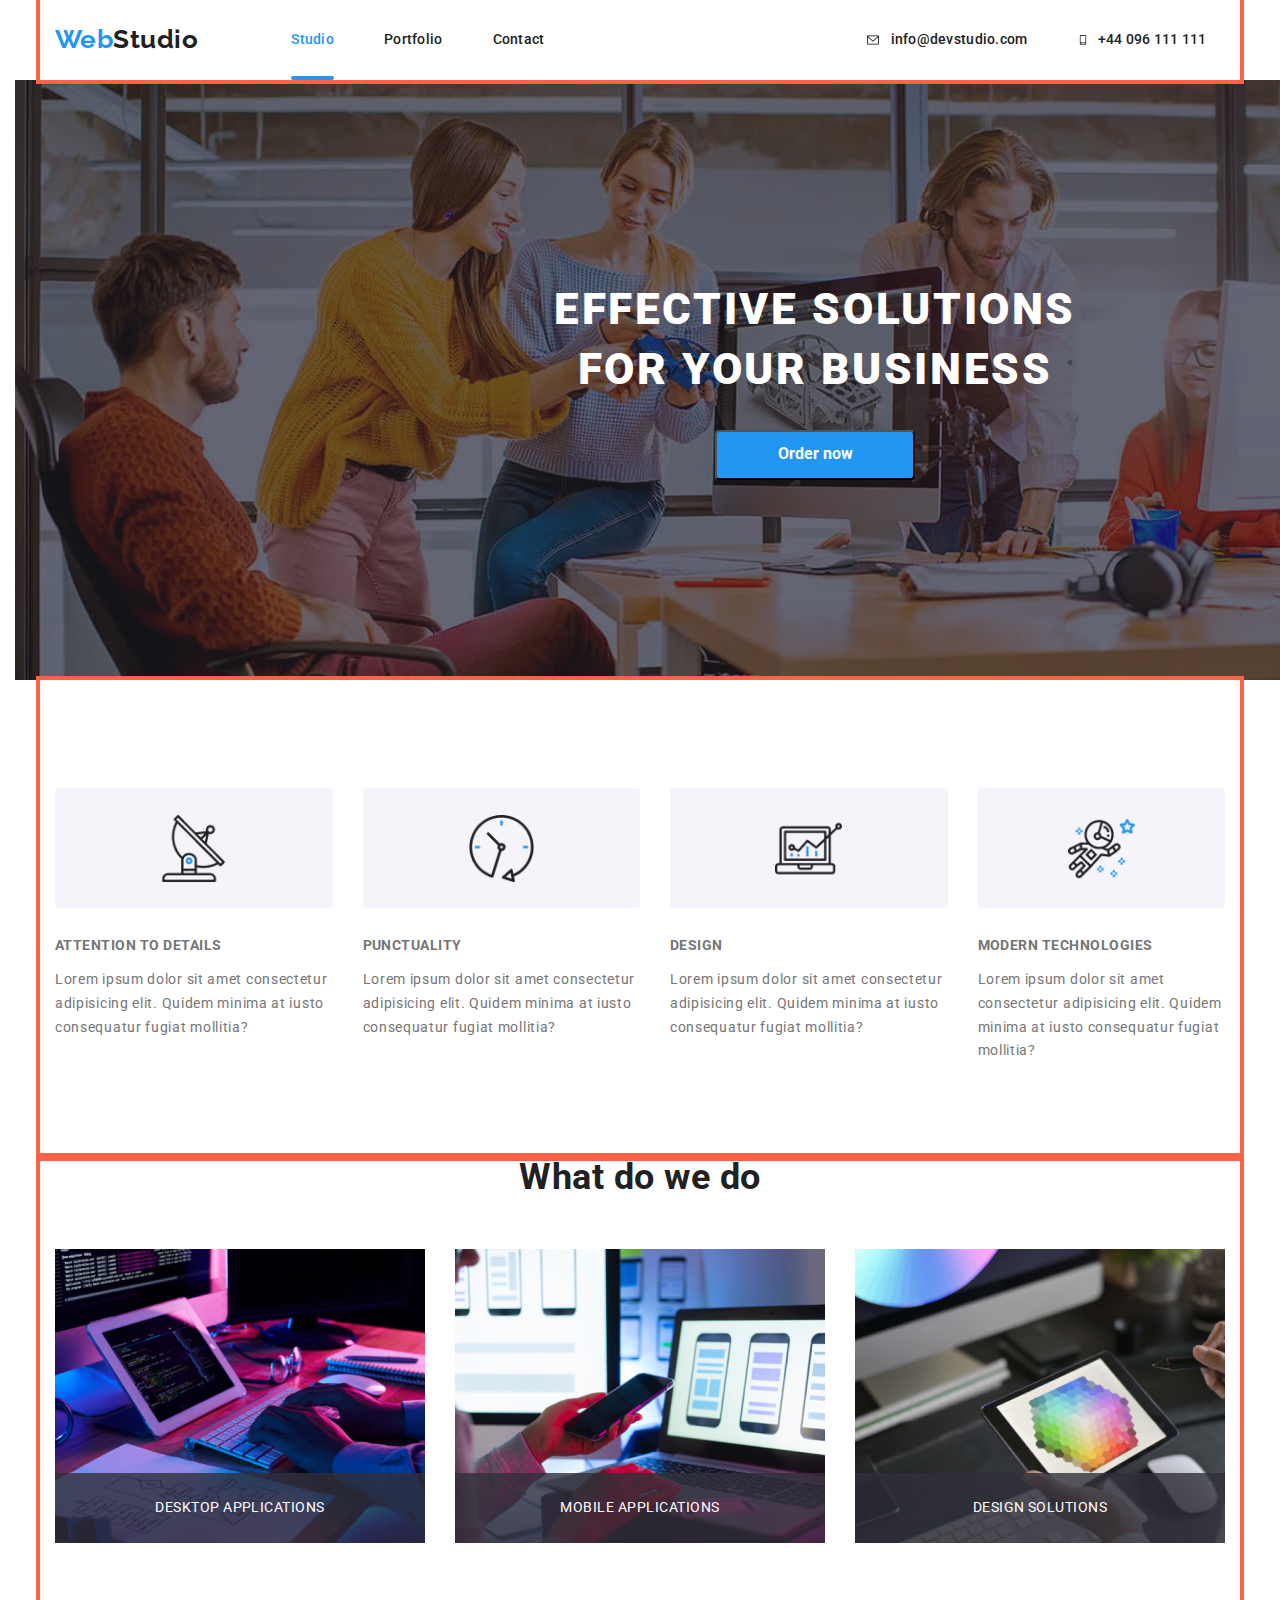
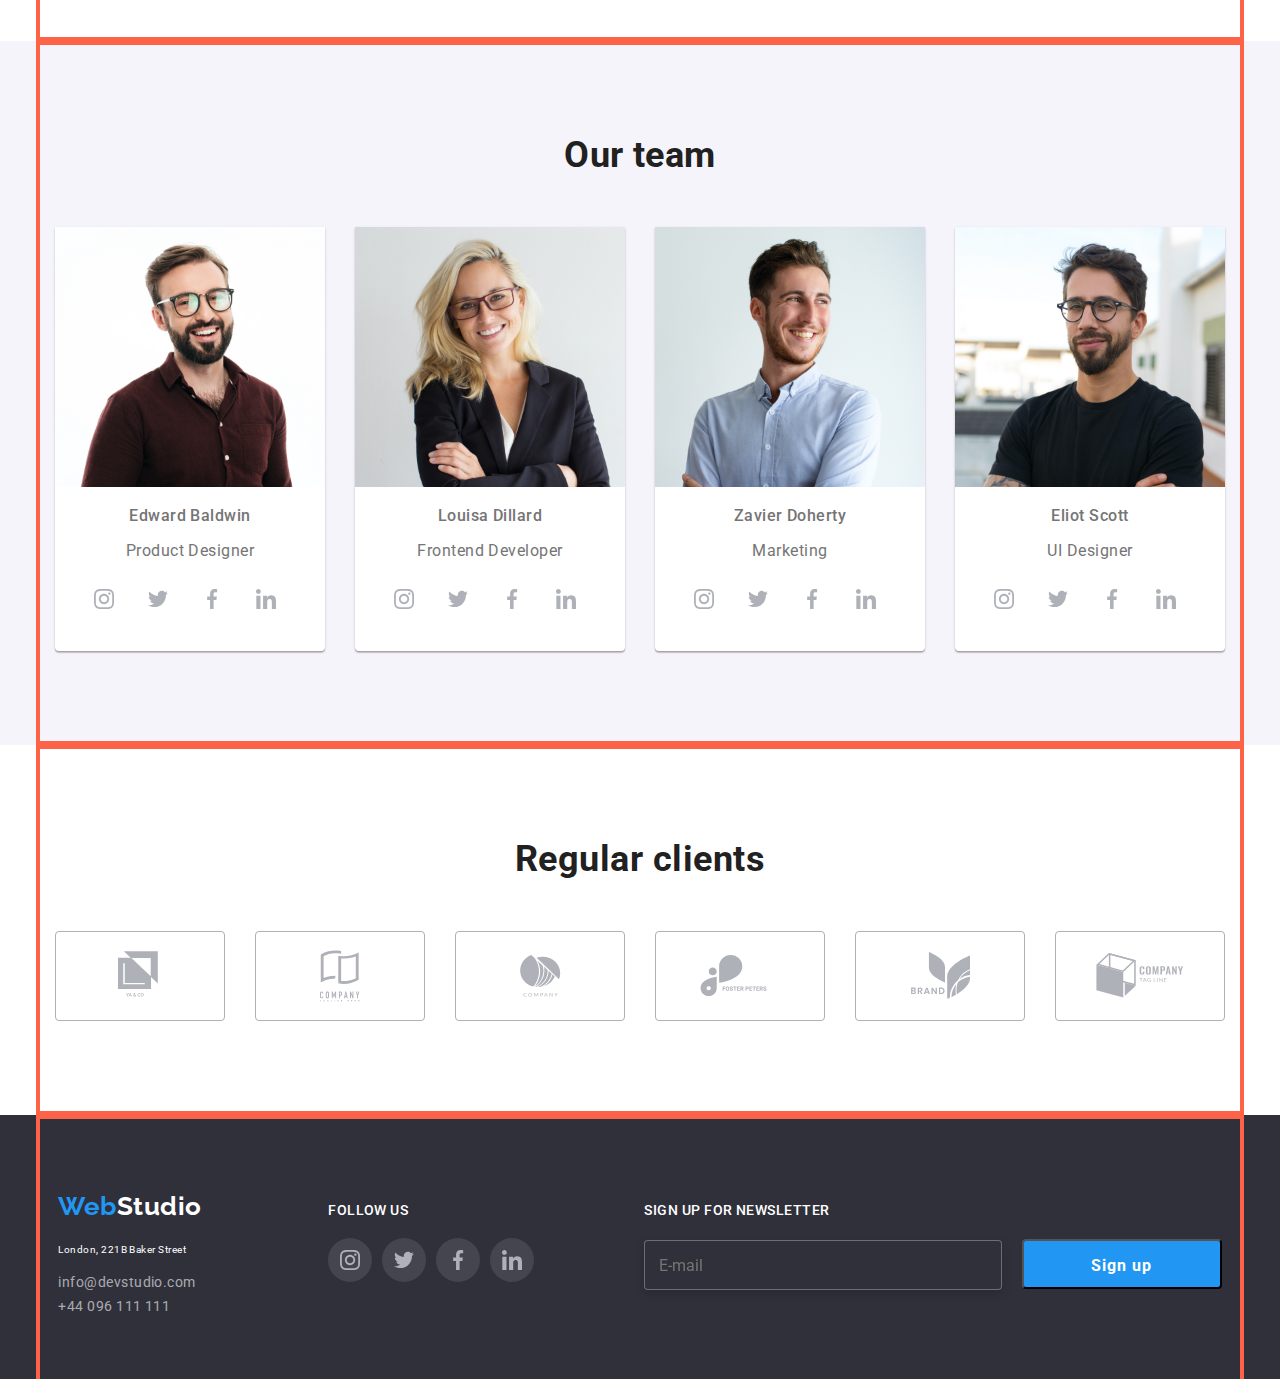
==== index.html @ 2535f189 "New Rep Location" ====
<!DOCTYPE html>
<html lang="en">
  <head>
    <meta charset="UTF-8" />
    <meta name="viewport" content="width=device-width, initial-scale=1.0" />
    <title>Document</title>
    <link
      href="https://fonts.googleapis.com/css2?family=Raleway:wght@700&family=Roboto:wght@400;500;700;900&display=swap"
      rel="stylesheet"
    />
    <link
      rel="stylesheet"
      href="https://cdnjs.cloudflare.com/ajax/libs/modern-normalize/1.0.0/modern-normalize.min.css"
    />
    <link rel="stylesheet" href="./css/main.min.css" />
    <script src="https://ajax.googleapis.com/ajax/libs/jquery/3.5.1/jquery.min.js"></script>
  </head>
  <body>
    <!--header-->
    <div>
      <header class="header container">
        <div class="header__mobile__menu">
          <p>
            <a href="./index.html" class="logo"
              ><span class="logo--blue">Web</span>Studio</a
            >
          </p>
          <button
            class="header__button menu--open"
            type="button"
            data-menu-button
            aria-expanded="false"
          >
            <svg width="19px" height="19px" aria-lable="mobile on-off">
              <use
                class="header__button--cross"
                href="./images/sprite.svg#close"
              ></use>
              <use
                class="header__button--menu"
                href="./images/sprite.svg#icon-envelope"
              ></use>
            </svg>
          </button>
        </div>
        <div class="header__menu" id="menu-container" data-menu>
          <nav class="site-nav">
            <ul class="site-nav__flex list">
              <li class="site-nav__item">
                <a href="./index.html" class="site-nav__link site-nav--current"
                  >Studio</a
                >
              </li>
              <li class="site-nav__item">
                <a href="./portfolio.html" class="site-nav__link">Portfolio</a>
              </li>
              <li class="site-nav__item">
                <a href="" class="site-nav__link">Contact</a>
              </li>
            </ul>
          </nav>
          <ul class="site-auth list">
            <li class="site-auth__item">
              <a href="mailto:info@devstudio.com" class="site-auth__link"
                ><svg class="site-auth__icon" width="16" height="12">
                  <use href="./images/sprite.svg#icon-envelope"></use>
                </svg>
                info@devstudio.com</a
              >
            </li>
            <li class="site-auth__item" ;>
              <a href="tel:insert_phone_number" class="site-auth__link"
                ><svg class="site-auth__icon" width="10" height="16">
                  <use href="./images/sprite.svg#icon-smartphone"></use>
                </svg>
                +44 096 111 111
              </a>
            </li>
          </ul>
        </div>
      </header>
    </div>
    <main>
      <!--hero-->
      <div class="hero">
        <section class="hero__pic section">
          <h1 class="hero__title">
            Effective solutions<br />for your business
          </h1>
          <button class="button__primary" data-modal-open>Order now</button>
        </section>
      </div>
      <!--why-us-->
      <div>
        <section class="strengths section container">
          <h2 class="section__title hide">Our strengths</h2>
          <ul class="strengths__list list">
            <li class="strengths__item">
              <h3 class="strengths__title strengths__antenna1">
                Attention to details
              </h3>
              <p class="strengths__text">
                Lorem ipsum dolor sit amet consectetur adipisicing elit. Quidem
                minima at iusto consequatur fugiat mollitia?
              </p>
            </li>
            <li class="strengths__item">
              <h3 class="strengths__title strengths__clock1">Punctuality</h3>
              <p class="strengths__text">
                Lorem ipsum dolor sit amet consectetur adipisicing elit. Quidem
                minima at iusto consequatur fugiat mollitia?
              </p>
            </li>
            <li class="strengths__item">
              <h3 class="strengths__title strengths__diagram1">Design</h3>
              <p class="strengths__text">
                Lorem ipsum dolor sit amet consectetur adipisicing elit. Quidem
                minima at iusto consequatur fugiat mollitia?
              </p>
            </li>
            <li class="strengths__item">
              <h3 class="strengths__title strengths__astronaut1">
                Modern technologies
              </h3>
              <p class="strengths__text">
                Lorem ipsum dolor sit amet consectetur adipisicing elit. Quidem
                minima at iusto consequatur fugiat mollitia?
              </p>
            </li>
          </ul>
        </section>
      </div>
      <!--What do we do-->
      <div>
        <section class="section container services">
          <h2 class="section__title">What do we do</h2>
          <ul class="list services__list">
            <li class="services__item">
              <div class="services__text--bcg">
                <p class="services__text">Desktop applications</p>
              </div>
              <img src="./images/img.jpg" alt="photo1" width="370" />
            </li>
            <li class="services__item">
              <div class="services__text--bcg">
                <p class="services__text">Mobile applications</p>
              </div>
              <img src="./images/img-2.jpg" alt="photo2" width="370" />
            </li>
            <li class="services__item">
              <div class="services__text--bcg">
                <p class="services__text">Design solutions</p>
              </div>
              <div>
                <img src="./images/img-3.jpg" alt="photo3" width="370" />
              </div>
            </li>
          </ul>
        </section>
      </div>
      <!--Our Team-->
      <div class="section__bgc--grey">
        <section class="section container team">
          <h2 class="section__title about-us__title">Our team</h2>
          <ul class="team__list list">
            <li class="team__item">
              <img
                src="./images/Edward_Baldwin.jpg"
                alt="Edward Baldwin"
                width="270"
                class="team__photo"
              />
              <h3 class="team__name">Edward Baldwin</h3>
              <p class="team__possition">Product Designer</p>
              <ul class="list social">
                <li class="social__item">
                  <a href="" class="social__link"
                    ><svg class="social__icon">
                      <use href="./images/sprite.svg#icon-instagram-2"></use>
                    </svg>
                  </a>
                </li>
                <li class="social__item">
                  <a href="" class="social__link"
                    ><svg class="social__icon">
                      <use href="./images/sprite.svg#icon-twitter-1"></use>
                    </svg>
                  </a>
                </li>
                <li class="social__item">
                  <a href="" class="social__link"
                    ><svg class="social__icon">
                      <use href="./images/sprite.svg#icon-facebook-1"></use>
                    </svg>
                  </a>
                </li>
                <li class="social__item">
                  <a href="" class="social__link"
                    ><svg class="social__icon">
                      <use href="./images/sprite.svg#icon-linkedin-1"></use>
                    </svg>
                  </a>
                </li>
              </ul>
            </li>
            <li class="team__item">
              <img
                src="./images/Louisa_Dillard.jpg"
                alt="Louisa Dillard"
                width="270"
                class="team__photo"
              />
              <h3 class="team__name">Louisa Dillard</h3>
              <p class="team__possition">Frontend Developer</p>
              <ul class="list social">
                <li class="social__item">
                  <a href="" class="social__link"
                    ><svg class="social__icon">
                      <use href="./images/sprite.svg#icon-instagram-2"></use>
                    </svg>
                  </a>
                </li>
                <li class="social__item">
                  <a href="" class="social__link"
                    ><svg class="social__icon">
                      <use href="./images/sprite.svg#icon-twitter-1"></use>
                    </svg>
                  </a>
                </li>
                <li class="social__item">
                  <a href="" class="social__link"
                    ><svg class="social__icon">
                      <use href="./images/sprite.svg#icon-facebook-1"></use>
                    </svg>
                  </a>
                </li>
                <li class="social__item">
                  <a href="" class="social__link"
                    ><svg class="social__icon">
                      <use href="./images/sprite.svg#icon-linkedin-1"></use>
                    </svg>
                  </a>
                </li>
              </ul>
            </li>
            <li class="team__item">
              <img
                src="./images/Zavier_Doherty.jpg"
                alt="Zavier Doherty"
                width="270"
                class="team__photo"
              />
              <h3 class="team__name">Zavier Doherty</h3>
              <p class="team__possition">Marketing</p>
              <ul class="list social">
                <li class="social__item">
                  <a href="" class="social__link"
                    ><svg class="social__icon">
                      <use href="./images/sprite.svg#icon-instagram-2"></use>
                    </svg>
                  </a>
                </li>
                <li class="social__item">
                  <a href="" class="social__link"
                    ><svg class="social__icon">
                      <use href="./images/sprite.svg#icon-twitter-1"></use>
                    </svg>
                  </a>
                </li>
                <li class="social__item">
                  <a href="" class="social__link"
                    ><svg class="social__icon">
                      <use href="./images/sprite.svg#icon-facebook-1"></use>
                    </svg>
                  </a>
                </li>
                <li class="social__item">
                  <a href="" class="social__link"
                    ><svg class="social__icon">
                      <use href="./images/sprite.svg#icon-linkedin-1"></use>
                    </svg>
                  </a>
                </li>
              </ul>
            </li>
            <li class="team__item">
              <img
                src="./images/Eliot_Scott.jpg"
                alt="Eliot Scott"
                width="270"
                class="team__photo"
              />
              <h3 class="team__name">Eliot Scott</h3>
              <p class="team__possition">UI Designer</p>
              <ul class="list social">
                <li class="social__item">
                  <a href="" class="social__link"
                    ><svg class="social__icon">
                      <use href="./images/sprite.svg#icon-instagram-2"></use>
                    </svg>
                  </a>
                </li>
                <li class="social__item">
                  <a href="" class="social__link"
                    ><svg class="social__icon">
                      <use href="./images/sprite.svg#icon-twitter-1"></use>
                    </svg>
                  </a>
                </li>
                <li class="social__item">
                  <a href="" class="social__link"
                    ><svg class="social__icon">
                      <use href="./images/sprite.svg#icon-facebook-1"></use>
                    </svg>
                  </a>
                </li>
                <li class="social__item">
                  <a href="" class="social__link"
                    ><svg class="social__icon">
                      <use href="./images/sprite.svg#icon-linkedin-1"></use>
                    </svg>
                  </a>
                </li>
              </ul>
            </li>
          </ul>
        </section>
      </div>
      <!--regular customers-->
      <div>
        <section class="section container clients">
          <h2 class="section__title clients__title">Regular clients</h2>
          <ul class="list clients--grid">
            <li class="company">
              <a href="" class="company__box"
                ><svg class="company__icon" width="44px" height="49px">
                  <use href="./images/sprite.svg#icon-logo-1"></use>
                </svg>
              </a>
            </li>
            <li class="company">
              <a href="" class="company__box"
                ><svg class="company__icon" width="40px" height="52px">
                  <use href="./images/sprite.svg#icon-logo-2"></use>
                </svg>
              </a>
            </li>
            <li class="company">
              <a href="" class="company__box"
                ><svg class="company__icon" width="41px" height="42px">
                  <use href="./images/sprite.svg#icon-logo-3"></use>
                </svg>
              </a>
            </li>
            <li class="company">
              <a href="" class="company__box"
                ><svg class="company__icon" width="80px" height="42px">
                  <use href="./images/sprite.svg#icon-logo-4"></use>
                </svg>
              </a>
            </li>
            <li class="company">
              <a href="" class="company__box"
                ><svg class="company__icon" width="59px" height="47px">
                  <use href="./images/sprite.svg#icon-logo-5"></use>
                </svg>
              </a>
            </li>
            <li class="company">
              <a href="" class="company__box"
                ><svg class="company__icon" width="88px" height="45px">
                  <use href="./images/sprite.svg#icon-logo-6"></use>
                </svg>
              </a>
            </li>
          </ul>
        </section>
      </div>
    </main>
    <!--footer-->
    <div class="section__bgc--footer">
      <footer class="container footer">
        <div class="footer--flex">
          <div class="footer__adress--placeholder">
            <p>
              <a href="./index.html" class="logo logo--white"
                ><span class="logo--blue">Web</span>Studio</a
              >
            </p>
            <p class="footer__adress">London, 221B Baker Street</p>
            <ul class="list">
              <li>
                <a
                  href="mailto:info@devstudio.com"
                  class="footer__adress__contacts"
                  >info@devstudio.com</a
                >
              </li>
              <li>
                <a href="tel:+380961111111" class="footer__adress__contacts"
                  >+44 096 111 111</a
                >
              </li>
            </ul>
          </div>
          <div>
            <p class="footer__social--text">Follow us</p>
            <ul class="list social footer__social">
              <li class="social__item">
                <a href="" class="social__link footer__social--bgc"
                  ><svg class="social__icon">
                    <use href="./images/sprite.svg#icon-instagram-2"></use>
                  </svg>
                </a>
              </li>
              <li class="social__item">
                <a href="" class="social__link footer__social--bgc"
                  ><svg class="social__icon">
                    <use href="./images/sprite.svg#icon-twitter-1"></use>
                  </svg>
                </a>
              </li>
              <li class="social__item">
                <a href="" class="social__link footer__social--bgc"
                  ><svg class="social__icon">
                    <use href="./images/sprite.svg#icon-facebook-1"></use>
                  </svg>
                </a>
              </li>
              <li class="social__item">
                <a href="" class="social__link footer__social--bgc"
                  ><svg class="social__icon">
                    <use href="./images/sprite.svg#icon-linkedin-1"></use>
                  </svg>
                </a>
              </li>
            </ul>
          </div>
          <div class="footer__form">
            <form action="" method="POST">
              <label class="footer__form__title">sign up for newsletter</label>
              <br />
              <input
                class="footer__form__email"
                type="emmail"
                placeholder="E-mail"
                autocomplete="email"
              />
              <button type="submit" class="footer__form__button">
                Sign up
              </button>
            </form>
          </div>
        </div>
      </footer>
    </div>

    <!--backdrop-->
    <div class="backdrop is-hidden" data-modal>
      <div class="modal">
        <button class="modal__button" data-modal-close>
          <svg width="11px" height="11px">
            <use href="./images/sprite.svg#close"></use>
          </svg>
        </button>
        <h2 class="modal__header">We will call you back!</h2>
        <div class="modal__form">
          <form action="" method="POST">
            <ul class="list form__list">
              <li class="form__item">
                <label class="form__label" for="name">Name</label>
                <span>
                  <svg class="form__icon">
                    <use href="./images/sprite.svg#icon-astronaut-1"></use>
                  </svg>
                </span>
                <input
                  class="form__input"
                  type="text"
                  id="name"
                  autofocus
                  autocomplete="name"
                />
              </li>
              <li class="form__item">
                <label class="form__label" for="phone">Phone</label>
                <span>
                  <svg class="form__icon">
                    <use href="./images/sprite.svg#icon-astronaut-1"></use>
                  </svg>
                </span>
                <input
                  class="form__input"
                  type="tel"
                  id="phone"
                  autocomplete="tel"
                />
              </li>
              <li class="form__item">
                <label class="form__label" for="email">Email</label>
                <span>
                  <svg class="form__icon">
                    <use href="./images/sprite.svg#icon-astronaut-1"></use>
                  </svg>
                </span>
                <input
                  class="form__input"
                  type="email"
                  id="email"
                  autocomplete="email"
                />
              </li>
              <li class="form__item">
                <label class="form__label" for="comment">Comment</label>
                <textarea
                  class="form__comment--placeholder"
                  name="comment"
                  id="comment"
                  rows="10"
                  placeholder="Leave a message"
                >
                </textarea>
              </li>
            </ul>
            <p>
              <input
                class="form__checkbox"
                id="acceptance"
                name="terms"
                type="checkbox"
              />
              <label for="acceptance">
                I accept the
                <a class="form__terms" href="">Terms of Service</a>
              </label>
            </p>
            <div class="modal__form__button">
              <button type="submit" class="button__primary">Submit</button>
            </div>
          </form>
        </div>
      </div>
    </div>
    <script src="./js/modal.js"></script>
    <script src="./js/menu.js"></script>
  </body>
</html>
---- css/main.min.css ----
body{background-color:#fff;color:#757575;font-family:Roboto, sans-serif;letter-spacing:0.03em}.list{list-style:none;padding:0px;margin:0px}.container{padding-left:15px;padding-right:15px;margin-left:auto;margin-right:auto}@media screen and (min-width: 480px){.container{width:480px;outline:olive solid 4px}}@media screen and (min-width: 768px){.container{width:768px;outline:gold solid 4px}}@media screen and (min-width: 1200px){.container{width:1200px;outline:tomato solid 4px}}.hide{display:none}textarea{resize:none}.logo{font-family:Raleway, sans-serif;font-weight:700;font-size:26px;line-height:1.2;color:#212121;text-decoration:none}.logo--blue{color:#2196f3}.logo--white{margin-top:0px;margin-bottom:20px;color:#fff}.section{padding-top:0px;padding-bottom:94px}.section__title{color:#212121;font-weight:700;font-size:36px;line-height:1.16;text-align:center;margin-top:0px;margin-bottom:50px}.section__bgc--grey{background-color:#f5f4fa}.section__bgc--footer{background-color:#2f303a}.button,.button__primary,.footer__form__button,.button__filter{color:#212121;background-color:#f5f4fa;text-decoration:none;border-radius:4px;padding:6px 22px;min-width:73px;text-align:center}.button__primary,.footer__form__button{font-weight:700;padding:10px 32px;width:200px;height:50px;color:#fff;background-color:#2196f3}.button__filter{-webkit-transition-property:color, background-color;transition-property:color, background-color;-webkit-transition-duration:250ms;transition-duration:250ms;-webkit-transition-timing-function:cubic-bezier(0.4, 0, 0.2, 1);transition-timing-function:cubic-bezier(0.4, 0, 0.2, 1)}.button__filter:hover,.button__filter:focus{color:#fff;background-color:#2196f3}.footer__form__button{margin-left:15px;font-style:normal;font-weight:700;font-size:16px;line-height:1.87;-webkit-box-align:center;-ms-flex-align:center;align-items:center;text-align:center;letter-spacing:0.06em}@media screen and (max-width: 768px){.footer__form__button{margin-top:20px}}.modal__form__button{display:-webkit-box;display:-ms-flexbox;display:flex;-webkit-box-pack:center;-ms-flex-pack:center;justify-content:center}header{position:relative}@media screen and (min-width: 480px){.header{width:480px;position:relative}}@media screen and (min-width: 768px){.header{width:768px;-webkit-box-align:center;-ms-flex-align:center;align-items:center;display:-webkit-box;display:-ms-flexbox;display:flex}}@media screen and (min-width: 1200px){.header{width:1200px}}.header__mobile__menu{display:-webkit-box;display:-ms-flexbox;display:flex;-webkit-box-pack:justify;-ms-flex-pack:justify;justify-content:space-between;-webkit-box-align:baseline;-ms-flex-align:baseline;align-items:baseline}.header__button{display:-webkit-inline-box;display:-ms-inline-flexbox;display:inline-flex;border:none;background-color:transparent}.header__button--menu{display:none}.header__button--cross{display:block}@media screen and (min-width: 768px){.header__button{display:none}}.menu--open .header__button--menu{display:block}.menu--open .header__button--cross{display:none}.header__menu{background-color:#fff}.header__menu.menu--open{display:block}@media screen and (max-width: 767px){.header__menu{position:absolute;display:none;top:100%;left:0;width:100%}}@media screen and (min-width: 768px){.header__menu{display:-webkit-box;display:-ms-flexbox;display:flex}}@media screen and (min-width: 768px){.site-nav{margin-left:88px}}@media screen and (min-width: 1200px){.site-nav{margin-left:93px}}@media screen and (min-width: 768px){.site-nav__flex{display:-webkit-box;display:-ms-flexbox;display:flex}}.site-nav__item{position:relative;text-align:center}@media screen and (min-width: 768px){.site-nav__item{margin-right:50px}.site-nav__item:last-child{margin-right:0px}}.site-nav__link{color:#212121;font-weight:500;font-size:14px;line-height:1.14;letter-spacing:0.02em;text-decoration:none;-webkit-transition-property:color;transition-property:color;-webkit-transition-duration:250ms;transition-duration:250ms;-webkit-transition-timing-function:cubic-bezier(0.4, 0, 0.2, 1);transition-timing-function:cubic-bezier(0.4, 0, 0.2, 1)}@media screen and (min-width: 480px){.site-nav__link{display:inline-block;padding-bottom:8px;padding-top:40px}}@media screen and (min-width: 768px){.site-nav__link{display:block;padding-top:32px;padding-bottom:32px}}.site-nav__link:hover,.site-nav__link:focus{color:#2196f3}.site-nav--current{color:#2196f3;position:relative}.site-nav--current::after{content:"";position:absolute;width:100%;height:4px;border-radius:2px;background-color:#2196f3;bottom:0%;right:0%}@media screen and (max-width: 767px){.site-auth{margin-top:60px}}@media screen and (min-width: 768px){.site-auth{display:-webkit-box;display:-ms-flexbox;display:flex;-ms-flex-wrap:wrap;flex-wrap:wrap;margin-top:21px;margin-left:84px;-webkit-box-pack:end;-ms-flex-pack:end;justify-content:flex-end}}@media screen and (min-width: 1200px){.site-auth{margin-left:320px;margin-top:0px}}.site-auth__item{text-align:center}@media screen and (min-width: 1200px){.site-auth__item{margin-right:50px}}.site-auth__item:last-child{margin-right:0px}@media screen and (min-width: 480px){.site-auth__item:last-child{padding-top:16px;padding-bottom:60px}}@media screen and (min-width: 768px){.site-auth__item:last-child{padding-top:0px;padding-right:30px;padding-bottom:0px}}@media screen and (min-width: 1200px){.site-auth__item:last-child{padding-top:0px;padding-right:0px}}.site-auth__link{display:-webkit-inline-box;display:-ms-inline-flexbox;display:inline-flex;-webkit-box-align:center;-ms-flex-align:center;align-items:center;color:#212121;font-weight:500;font-size:14px;line-height:1.14;letter-spacing:0.02em;text-decoration:none;-webkit-transition-property:color;transition-property:color;-webkit-transition-duration:250ms;transition-duration:250ms;-webkit-transition-timing-function:cubic-bezier(0.4, 0, 0.2, 1);transition-timing-function:cubic-bezier(0.4, 0, 0.2, 1)}@media screen and (min-width: 1200px){.site-auth__link{padding-top:32px;padding-bottom:32px}}.site-auth__link:hover,.site-auth__link:focus{color:#2196f3}.site-auth__icon{margin-right:10px;-webkit-transition-property:fill;transition-property:fill;-webkit-transition-duration:250ms;transition-duration:250ms;-webkit-transition-timing-function:cubic-bezier(0.4, 0, 0.2, 1);transition-timing-function:cubic-bezier(0.4, 0, 0.2, 1)}.site-auth__link:hover .site-auth__icon{fill:#2196f3}.footer{padding-top:60px;padding-bottom:60px}@media screen and (min-width: 480px){.footer{width:480px}}@media screen and (min-width: 768px){.footer{width:768px}}@media screen and (min-width: 1200px){.footer{width:1200px}}@media screen and (min-width: 480px){.footer--flex{-webkit-box-pack:center;-ms-flex-pack:center;justify-content:center}}@media screen and (min-width: 768px){.footer--flex{display:-webkit-box;display:-ms-flexbox;display:flex;-ms-flex-wrap:wrap;flex-wrap:wrap}}@media screen and (min-width: 1200px){.footer--flex{display:-webkit-box;display:-ms-flexbox;display:flex;-webkit-box-align:baseline;-ms-flex-align:baseline;align-items:baseline}}.footer__adress{color:#fff;font-weight:normal;font-style:normal;font-size:10px;line-height:24px;margin-top:0px;margin-bottom:9px}.footer__adress--placeholder{min-width:270px}@media screen and (max-width: 768px){.footer__adress--placeholder{text-align:center}}.footer__adress__contacts{color:rgba(255,255,255,0.6);text-decoration:none;font-weight:400;font-size:14px;line-height:1.71;margin-top:0px;margin-bottom:9px}.footer__social{display:-webkit-box;display:-ms-flexbox;display:flex;margin:0px !important;padding:0px}.footer__social--bgc{background-color:rgba(255,255,255,0.1)}.footer__social--text{margin-left:0px;margin-bottom:20px;font-weight:500;font-size:14px;line-height:16px;letter-spacing:0.03em;text-transform:uppercase;color:#fff}@media screen and (max-width: 768px){.footer__social--text{margin-top:60px}}@media screen and (max-width: 1199px){.footer__social--text{text-align:center}}.footer__form{margin-left:100px;display:-webkit-box;display:-ms-flexbox;display:flex}@media screen and (max-width: 768px){.footer__form{margin:60px 0px 0px 0px;justify-items:center}}@media screen and (max-width: 1199px){.footer__form{margin:60px 0px 0px 0px;text-align:center}}.footer__form__title{display:inline-block;margin-bottom:20px;font-style:normal;font-weight:500;font-size:14px;line-height:1.14;text-transform:uppercase;color:#fff}@media screen and (max-width: 1199px){.footer__form__title{text-align:center}}.footer__form__email{width:358px;height:50px;border:1px solid rgba(255,255,255,0.3);-webkit-box-sizing:border-box;box-sizing:border-box;-webkit-filter:drop-shadow(0px 4px 4px rgba(0,0,0,0.15));filter:drop-shadow(0px 4px 4px rgba(0,0,0,0.15));border-radius:4px;background-color:#2f303a;text-indent:12px;color:#fff}.hero{padding-left:15px;padding-right:15px;margin-left:auto;margin-right:auto;width:1630px}.hero__pic{text-align:center;background-image:-webkit-gradient(linear, left top, right top, from(rgba(47,48,58,0.4)), to(rgba(47,48,58,0.4))),url("../images/hero.jpg");background-image:linear-gradient(to right, rgba(47,48,58,0.4), rgba(47,48,58,0.4)),url("../images/hero.jpg");background-color:rgba(47,48,58,0.4);background-size:contain;background-repeat:no-repeat;background-position:center;padding-bottom:0px}@media screen and (max-width: 767px){.hero__pic{display:none}}@media screen and (max-width: 1199px){.hero__pic{max-width:100vw;-webkit-box-pack:center;-ms-flex-pack:center;justify-content:center}}@media screen and (min-width: 1200px){.hero__pic{max-width:1600px;height:600px}}.hero__title{color:#fff;font-weight:900;font-size:44px;line-height:1.36;text-align:center;letter-spacing:0.06em;text-transform:uppercase;margin-top:0px;margin-bottom:30px;padding-top:200px}@media screen and (min-width: 480px){.strengths__list{padding-top:60px}}@media screen and (min-width: 768px){.strengths__list{display:-ms-grid;display:grid;-ms-grid-columns:1fr 1fr;grid-template-columns:1fr 1fr;grid-gap:30px;padding-top:94px}}@media screen and (min-width: 1200px){.strengths__list{width:1200px;display:-ms-grid;display:grid;-ms-grid-columns:(1fr)[4];grid-template-columns:repeat(4, 1fr);grid-gap:30px}.strengths__list .strengths__item:last-child{margin-right:30px}}.strengths__title{font-weight:700;font-size:14px;line-height:1.14;text-transform:uppercase}@media screen and (max-width: 767px){.strengths__title{text-align:center}}.strengths__title::before{display:block;content:"";height:120px;border-radius:4px;margin-bottom:30px;background-color:#f5f4fa;background-position:center;background-repeat:no-repeat}.strengths__text{font-size:14px;line-height:1.7;margin-top:0px;margin-bottom:0px;letter-spacing:0.05em}.strengths__antenna1::before{background-image:url(../../images/antenna1.png);background-size:67px}.strengths__clock1::before{background-image:url(../../images/clock1.png);background-size:67px}.strengths__diagram1::before{background-image:url(../../images/diagram1.png);background-size:67px}.strengths__astronaut1::before{background-image:url(../../images/astronaut1.png);background-size:67px}@media screen and (max-width: 1200px){.services{display:none}}.services__list{display:-webkit-box;display:-ms-flexbox;display:flex}.services__item{margin-right:30px;position:relative}.services__item:last-child{margin-right:0px}.services__text{padding-top:27px;margin:0;color:#fff;font-size:14px;line-height:1.14;text-align:center;text-transform:uppercase}.services__text--bcg{position:absolute;background-color:rgba(47,48,58,0.8);margin:0%;padding:0%;top:224px;width:370px;height:70px}.team{-webkit-box-pack:center;-ms-flex-pack:center;justify-content:center}@media screen and (min-width: 460px){.team .team__list{display:-ms-grid;display:grid;-ms-grid-columns:1fr;grid-template-columns:1fr;grid-gap:30px;justify-items:center}}@media screen and (min-width: 768px){.team .team__list{display:-ms-grid;display:grid;-ms-grid-columns:1fr 1fr;grid-template-columns:1fr 1fr;grid-gap:30px;justify-items:center}}@media screen and (min-width: 1200px){.team .team__list{display:-ms-grid;display:grid;-ms-grid-columns:(1fr)[4];grid-template-columns:repeat(4, 1fr);grid-gap:30px}}.team__list{text-align:center}.about-us__title{padding-top:94px}.team__item{background:#ffffff;-webkit-box-shadow:0px 1px 3px rgba(0,0,0,0.12),0px 1px 1px rgba(0,0,0,0.14),0px 2px 1px rgba(90,43,43,0.2);box-shadow:0px 1px 3px rgba(0,0,0,0.12),0px 1px 1px rgba(0,0,0,0.14),0px 2px 1px rgba(90,43,43,0.2);border-radius:0px 0px 4px 4px}@media screen and (max-width: 767px){.team__item{width:450px}}@media screen and (max-width: 1200px){.team__item{width:354px}}@media screen and (min-width: 1200px){.team__item{width:270px}}.team__name{font-weight:500;font-size:16px;line-height:1.18;text-align:center}.team__possition{font-weight:400;font-size:16px;line-height:1.18;text-align:center;margin-top:0px;margin-bottom:16px}.team__photo{margin-top:0px}.social{display:-webkit-box;display:-ms-flexbox;display:flex;margin:0px;padding:0px;margin-bottom:30px;-webkit-box-pack:center;-ms-flex-pack:center;justify-content:center}.social__item{margin-right:10px}.social__link{display:-webkit-box;display:-ms-flexbox;display:flex;-webkit-box-pack:center;-ms-flex-pack:center;justify-content:center;-webkit-box-align:center;-ms-flex-align:center;align-items:center;width:44px;height:44px;border-radius:50%;-webkit-transition-property:background-color;transition-property:background-color;-webkit-transition-duration:250ms;transition-duration:250ms;-webkit-transition-timing-function:cubic-bezier(0.4, 0, 0.2, 1);transition-timing-function:cubic-bezier(0.4, 0, 0.2, 1)}.social__link:hover{background-color:#2196f3}.social__icon{width:20px;height:20px;fill:#afb1b8;-webkit-transition-property:fill;transition-property:fill;-webkit-transition-duration:250ms;transition-duration:250ms;-webkit-transition-timing-function:cubic-bezier(0.4, 0, 0.2, 1);transition-timing-function:cubic-bezier(0.4, 0, 0.2, 1)}.social__link:hover .social__icon{fill:#fff}@media screen and (min-width: 480px){.clients{width:480px}}@media screen and (min-width: 768px){.clients{width:768px}}@media screen and (min-width: 1200px){.clients{width:1200px}}.clients--grid{display:-ms-grid;display:grid;grid-gap:30px;-webkit-box-pack:center;-ms-flex-pack:center;justify-content:center}@media screen and (min-width: 768px){.clients--grid{-ms-grid-columns:(1fr)[2];grid-template-columns:repeat(2, 1fr)}}@media screen and (min-width: 1200px){.clients--grid{-ms-grid-columns:(1fr)[6];grid-template-columns:repeat(6, 1fr)}}.clients__title{padding-top:94px}.company__box{display:-webkit-box;display:-ms-flexbox;display:flex;-webkit-box-align:center;-ms-flex-align:center;align-items:center;-webkit-box-pack:center;-ms-flex-pack:center;justify-content:center;width:170px;height:90px;border:1px solid #afb1b8;-webkit-box-sizing:border-box;box-sizing:border-box;border-radius:4px;-webkit-transition-property:border;transition-property:border;-webkit-transition-duration:250ms;transition-duration:250ms;-webkit-transition-timing-function:cubic-bezier(0.4, 0, 0.2, 1);transition-timing-function:cubic-bezier(0.4, 0, 0.2, 1)}@media screen and (max-width: 768px){.company__box{width:210px}}@media screen and (max-width: 1200px){.company__box{width:226px}}.company__box:hover{border:1px solid #2196f3}.company__icon{fill:#afb1b8;-webkit-transition-property:fill;transition-property:fill;-webkit-transition-duration:250ms;transition-duration:250ms;-webkit-transition-timing-function:cubic-bezier(0.4, 0, 0.2, 1);transition-timing-function:cubic-bezier(0.4, 0, 0.2, 1)}.company__box:hover .company__icon{fill:#2196f3}.filters{padding-top:94px;padding-bottom:50px}@media screen and (max-width: 767px){.filters{padding-top:60px;padding-bottom:40px}}.filters--flex{display:-webkit-box;display:-ms-flexbox;display:flex;-webkit-box-pack:center;-ms-flex-pack:center;justify-content:center}@media screen and (max-width: 767px){.filters--flex{-ms-flex-wrap:wrap;flex-wrap:wrap;-webkit-box-pack:left;-ms-flex-pack:left;justify-content:left}}.filters__item{margin-right:8px}@media screen and (max-width: 767px){.filters__item{margin-top:21px}}.filters__item:last-child{margin-right:0px}.examples{margin-top:0px;margin-bottom:0px;padding-bottom:94px;text-decoration:none}.examples--flex{display:-webkit-box;display:-ms-flexbox;display:flex;-ms-flex-wrap:wrap;flex-wrap:wrap}.examples__item{margin-bottom:30px;background:#ffffff;border:1px solid #eeeeee;-webkit-box-sizing:border-box;box-sizing:border-box;-webkit-transition-property:-webkit-box-shadow;transition-property:-webkit-box-shadow;transition-property:box-shadow;transition-property:box-shadow, -webkit-box-shadow;-webkit-transition-duration:250ms;transition-duration:250ms;-webkit-transition-timing-function:cubic-bezier(0.4, 0, 0.2, 1);transition-timing-function:cubic-bezier(0.4, 0, 0.2, 1)}@media screen and (min-width: 480px){.examples__item{width:450px}}@media screen and (min-width: 768px) and (max-width: 1199px){.examples__item{width:354px;margin-right:30px}.examples__item:nth-child(2n+2){margin-right:0px}}@media screen and (min-width: 1200px){.examples__item{width:370px;margin-right:30px}.examples__item:nth-child(3n+3){margin-right:0px}.examples__item:nth-last-child(-n+3){margin-bottom:0px}}.examples__item:hover{-webkit-box-shadow:0px 1px 1px rgba(0,0,0,0.12),0px 4px 4px rgba(0,0,0,0.06),1px 4px 6px rgba(0,0,0,0.16);box-shadow:0px 1px 1px rgba(0,0,0,0.12),0px 4px 4px rgba(0,0,0,0.06),1px 4px 6px rgba(0,0,0,0.16)}.examples__link{text-decoration:none}.examples__link--position{position:relative;overflow:hidden}.examples__photo{margin-top:0px}.examples__story{position:absolute;width:100%;height:100%;background-color:rgba(33,150,243,0.9);-webkit-transition-property:-webkit-transform;transition-property:-webkit-transform;transition-property:transform;transition-property:transform, -webkit-transform;-webkit-transition-duration:250ms;transition-duration:250ms;-webkit-transition-timing-function:cubic-bezier(0.4, 0, 0.2, 1);transition-timing-function:cubic-bezier(0.4, 0, 0.2, 1)}.examples__item:hover .examples__story{-webkit-transform:translateY(-100%);transform:translateY(-100%)}.examples__story__text{color:#fff;position:absolute;top:50%;left:50%;-webkit-transform:translate(-50%, -50%);transform:translate(-50%, -50%);width:322px;height:168px;font-weight:500;font-size:18px;line-height:1.56;margin:0;padding:0}.examples__title{color:#212121;font-weight:700;font-size:18px;line-height:2;letter-spacing:0.04em;text-decoration:none;margin-top:20px;margin-bottom:4px;margin-right:24px;margin-left:24px}.examples__type{color:#757575;font-weight:400;font-size:16px;line-height:1.87;margin-top:0px;margin-bottom:20px;margin-right:24px;margin-left:24px}.modal{position:absolute;top:50%;left:50%;-webkit-transform:translate(-50%, -50%);transform:translate(-50%, -50%);background-color:#fff;-webkit-box-shadow:0px 1px 3px rgba(0,0,0,0.12),0px 1px 1px rgba(0,0,0,0.14),0px 2px 1px rgba(0,0,0,0.2);box-shadow:0px 1px 3px rgba(0,0,0,0.12),0px 1px 1px rgba(0,0,0,0.14),0px 2px 1px rgba(0,0,0,0.2);border-radius:4px}@media screen and (max-width: 1199px){.modal{width:450px;height:609px}}@media screen and (min-width: 1200px){.modal{width:528px;height:581px}}.modal__button{position:absolute;content:"";top:0%;right:0%;margin-right:8px;margin-top:8px;width:30px;height:30px;background-color:#fff;border-radius:50%;border:1px solid rgba(0,0,0,0.1);-webkit-box-sizing:border-box;box-sizing:border-box;background-position:center;background-repeat:no-repeat}.modal__button::before{position:relative;content:""}.modal__button:hover{fill:#2196f3}.modal__header{margin-top:40px;text-align:center;color:#212121;font-weight:700;font-size:20px;line-height:1.5}.modal__form{margin-left:40px;margin-right:40px}.form__item{position:relative;content:"";display:-webkit-box;display:-ms-flexbox;display:flex;-webkit-box-orient:vertical;-webkit-box-direction:normal;-ms-flex-direction:column;flex-direction:column;width:100%}.form__label{margin-bottom:4px;padding-top:10px}.form__label:first-child{padding-top:12px}.form__icon{position:absolute;top:65%;left:14px;width:12px;height:12px;background-size:contain}.form__input{height:40px;padding-left:42px;border:1px solid rgba(33,33,33,0.2);-webkit-box-sizing:border-box;box-sizing:border-box;border-radius:4px}.form__input:focus{outline:none;border:1px solid #2196f3}.form__comment--placeholder{padding-left:12px;border:1px solid rgba(33,33,33,0.2);-webkit-box-sizing:border-box;box-sizing:border-box;border-radius:4px}@media screen and (max-width: 1199px){.form__comment--placeholder{width:370px;height:120px}}@media screen and (min-width: 1200px){.form__comment--placeholder{width:448px;height:120px}}.form__comment--placeholder:focus{outline:none;border:1px solid #2196f3}.form__checkbox{border:1px solid rgba(33,33,33,0.2);-webkit-box-sizing:border-box;box-sizing:border-box;border-radius:4px}.form__terms{text-decoration:none;color:#2196f3}.backdrop{position:fixed;width:100%;height:100%;top:0;left:0;background-color:rgba(0,0,0,0.2)}.is-hidden{opacity:0;pointer-events:none}
/*# sourceMappingURL=main.min.css.map */
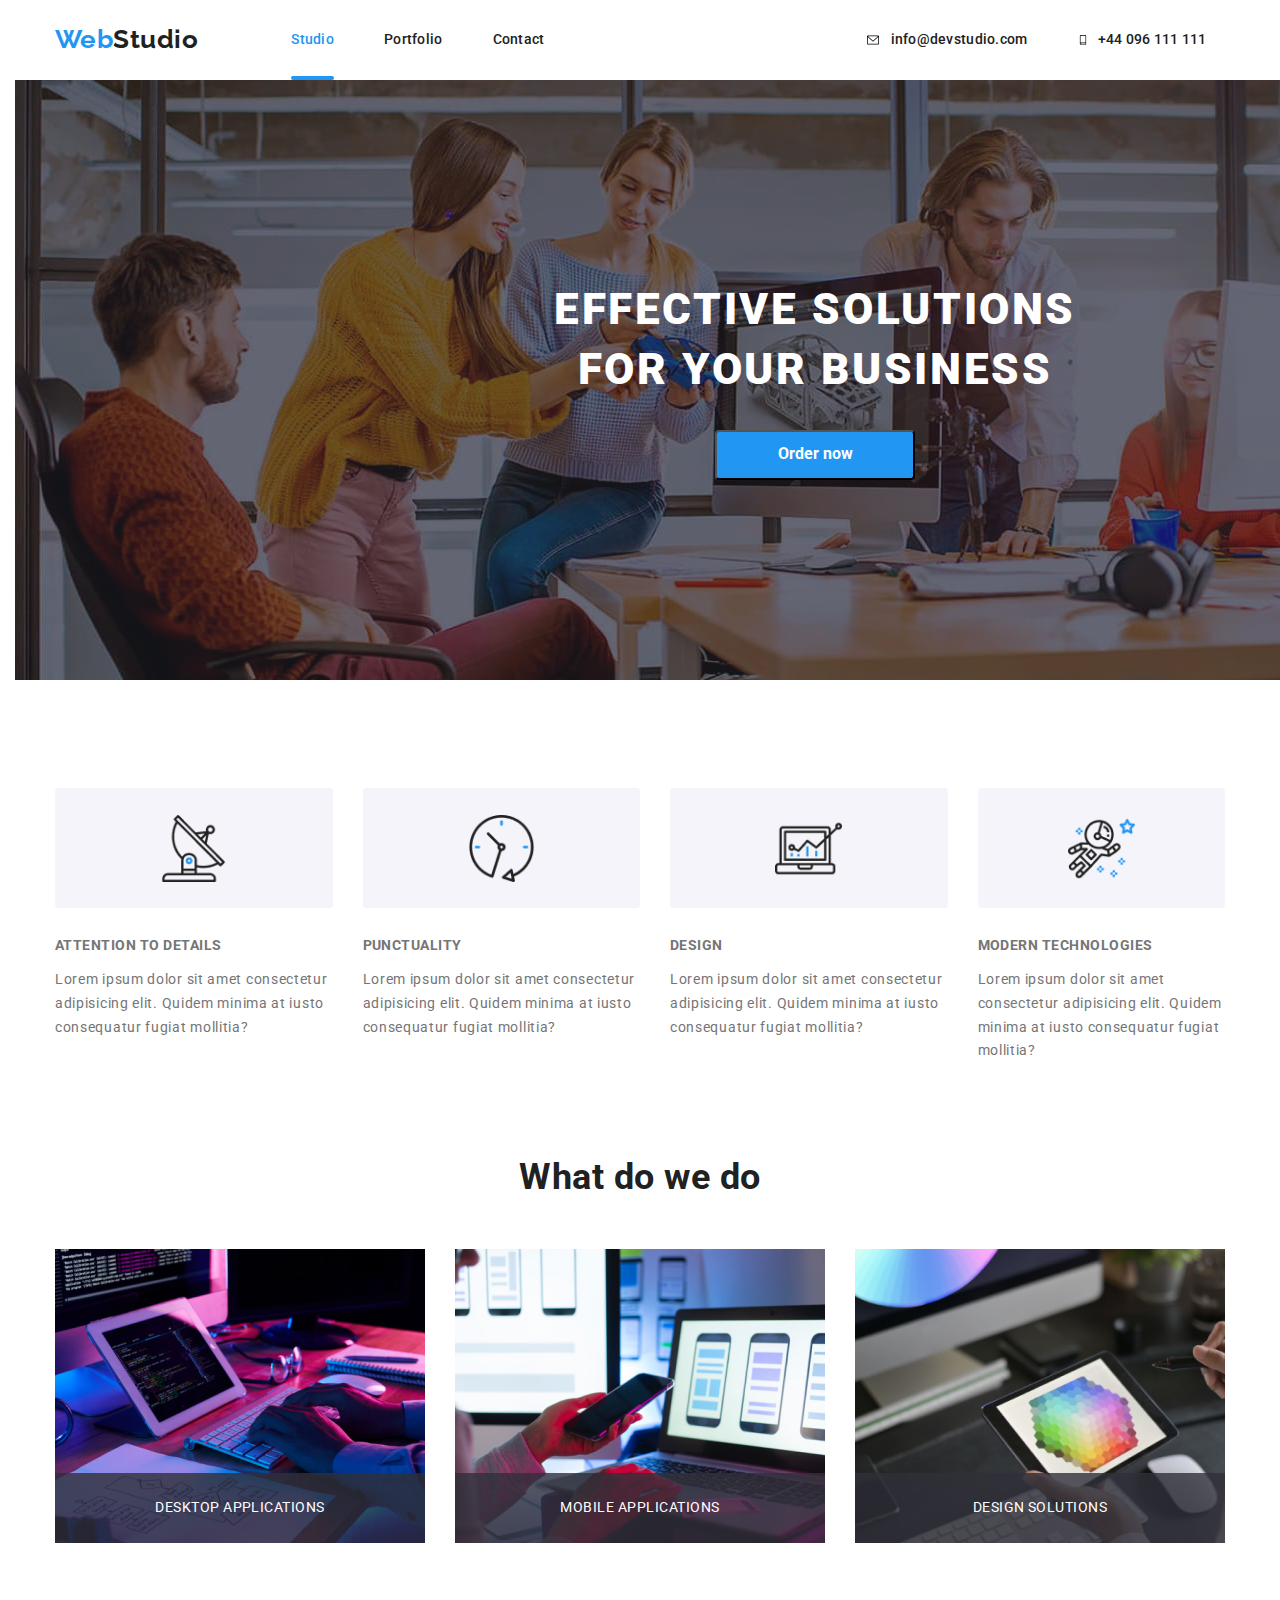
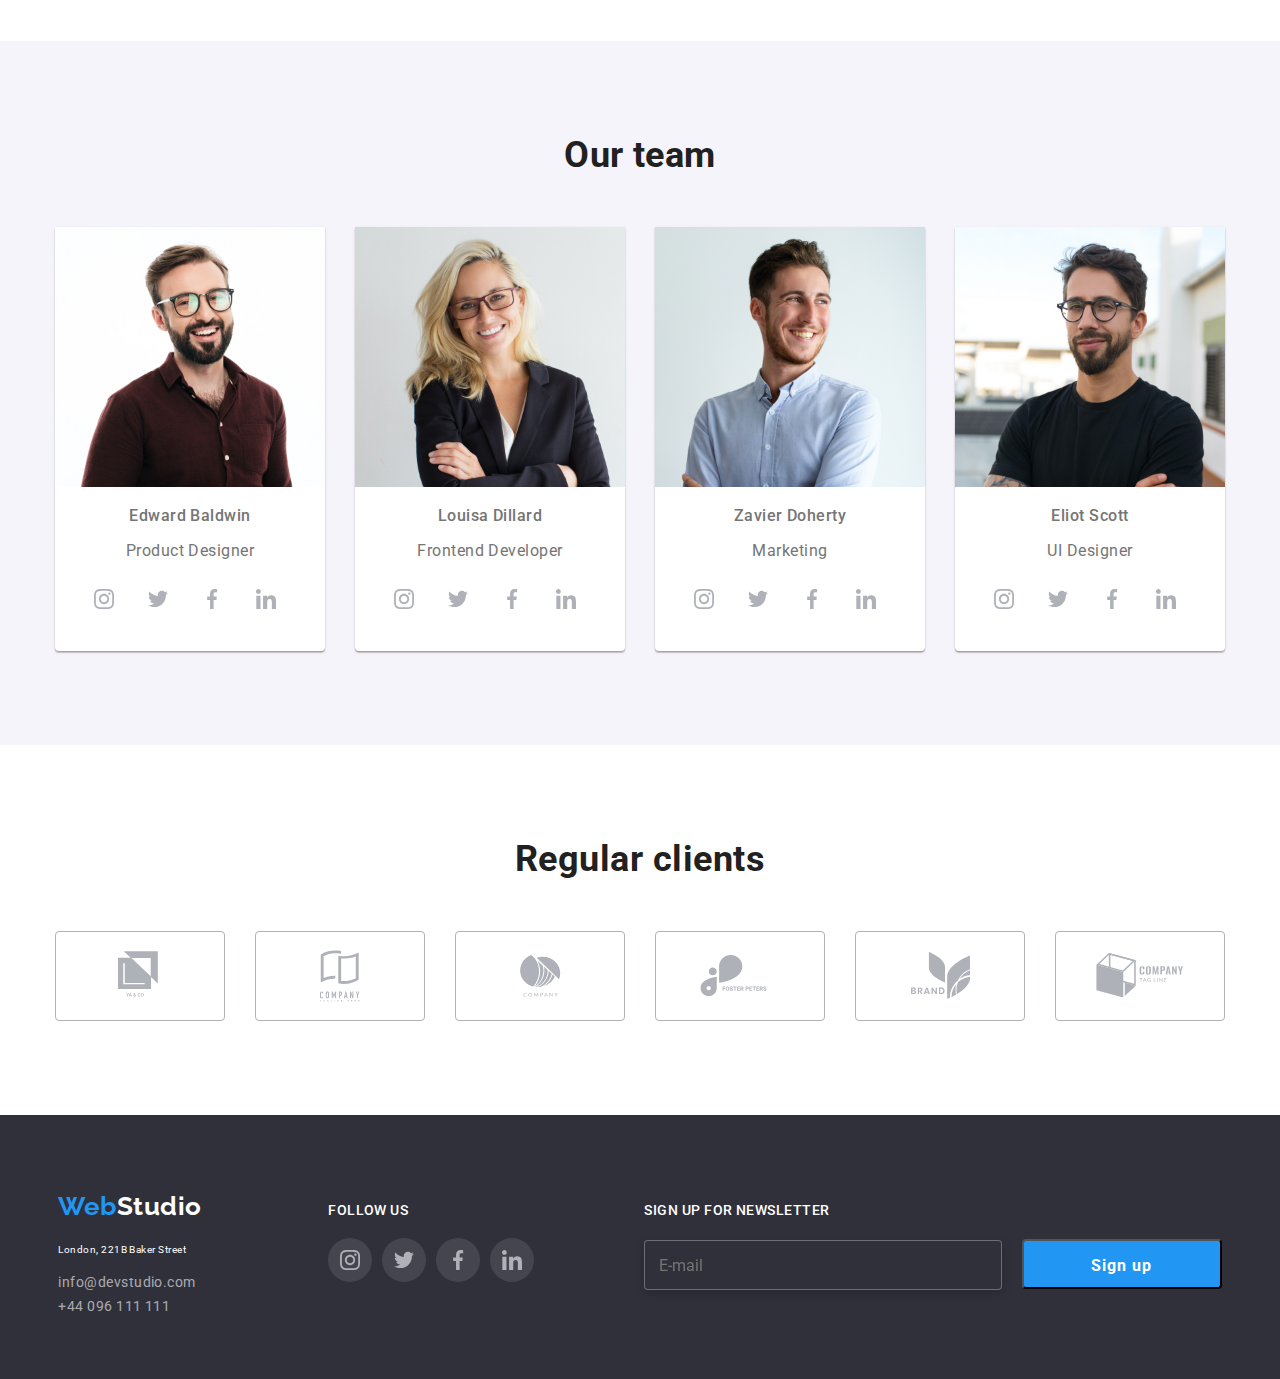
==== commit 9c4413e8: "Update" ====
--- a/index.html
+++ b/index.html
@@ -12,7 +12,7 @@
       rel="stylesheet"
       href="https://cdnjs.cloudflare.com/ajax/libs/modern-normalize/1.0.0/modern-normalize.min.css"
     />
-    <link rel="stylesheet" href="./css/main.min.css" />
+    <link rel="stylesheet" href="./sass/main.css" />
     <script src="https://ajax.googleapis.com/ajax/libs/jquery/3.5.1/jquery.min.js"></script>
   </head>
   <body>
--- a/sass/main.css
+++ b/sass/main.css
@@ -0,0 +1,1258 @@
+@charset "UTF-8";
+/*general*/
+body {
+  background-color: #ffffff;
+  color: #757575;
+  font-family: Roboto, sans-serif;
+  letter-spacing: 0.03em;
+}
+
+.list {
+  list-style: none;
+  padding: 0px;
+  margin: 0px;
+}
+
+.container {
+  padding-left: 15px;
+  padding-right: 15px;
+  margin-left: auto;
+  margin-right: auto;
+}
+
+@media screen and (min-width: 480px) {
+  .container {
+    width: 480px;
+  }
+}
+
+@media screen and (min-width: 768px) {
+  .container {
+    width: 768px;
+  }
+}
+
+@media screen and (min-width: 1200px) {
+  .container {
+    width: 1200px;
+  }
+}
+
+/*hidden elements*/
+.hide {
+  display: none;
+}
+
+/*tetxtarea*/
+textarea {
+  resize: none;
+}
+
+/*logo*/
+.logo {
+  font-family: Raleway, sans-serif;
+  font-weight: 700;
+  font-size: 26px;
+  line-height: 1.2;
+  color: #212121;
+  text-decoration: none;
+}
+
+.logo--blue {
+  color: #2196f3;
+}
+
+.logo--white {
+  margin-top: 0px;
+  margin-bottom: 20px;
+  color: #ffffff;
+}
+
+/*section*/
+.section {
+  padding-top: 0px;
+  padding-bottom: 94px;
+}
+
+.section__title {
+  color: #212121;
+  font-weight: 700;
+  font-size: 36px;
+  line-height: 1.16;
+  text-align: center;
+  margin-top: 0px;
+  margin-bottom: 50px;
+}
+
+.section__bgc--grey {
+  background-color: #f5f4fa;
+}
+
+.section__bgc--footer {
+  background-color: #2f303a;
+}
+
+/*button*/
+.button, .button__primary, .footer__form__button, .button__filter {
+  color: #212121;
+  background-color: #f5f4fa;
+  text-decoration: none;
+  border-radius: 4px;
+  padding: 6px 22px;
+  min-width: 73px;
+  text-align: center;
+}
+
+.button__primary, .footer__form__button {
+  font-weight: 700;
+  padding: 10px 32px;
+  width: 200px;
+  height: 50px;
+  color: #ffffff;
+  background-color: #2196f3;
+}
+
+.button__filter {
+  transition-property: color, background-color;
+  transition-duration: 250ms;
+  transition-timing-function: cubic-bezier(0.4, 0, 0.2, 1);
+}
+
+.button__filter:hover,
+.button__filter:focus {
+  color: #ffffff;
+  background-color: #2196f3;
+}
+
+.footer__form__button {
+  margin-left: 15px;
+  font-style: normal;
+  font-weight: 700;
+  font-size: 16px;
+  line-height: 1.87;
+  align-items: center;
+  text-align: center;
+  letter-spacing: 0.06em;
+}
+
+@media screen and (max-width: 768px) {
+  .footer__form__button {
+    margin-top: 20px;
+  }
+}
+
+.modal__form__button {
+  display: flex;
+  justify-content: center;
+}
+
+/*header*/
+header {
+  position: relative;
+}
+
+@media screen and (min-width: 480px) {
+  .header {
+    width: 480px;
+    position: relative;
+  }
+}
+
+@media screen and (min-width: 768px) {
+  .header {
+    width: 768px;
+    align-items: center;
+    display: flex;
+  }
+}
+
+@media screen and (min-width: 1200px) {
+  .header {
+    width: 1200px;
+  }
+}
+
+.header__mobile__menu {
+  display: flex;
+  justify-content: space-between;
+  align-items: baseline;
+}
+
+.header__button {
+  display: inline-flex;
+  border: none;
+  background-color: transparent;
+}
+
+.header__button--menu {
+  display: none;
+}
+
+.header__button--cross {
+  display: block;
+}
+
+@media screen and (min-width: 768px) {
+  .header__button {
+    display: none;
+  }
+}
+
+.menu--open .header__button--menu {
+  display: block;
+}
+
+.menu--open .header__button--cross {
+  display: none;
+}
+
+.header__menu {
+  background-color: #ffffff;
+}
+
+.header__menu.menu--open {
+  display: block;
+}
+
+@media screen and (max-width: 767px) {
+  .header__menu {
+    position: absolute;
+    display: none;
+    top: 100%;
+    left: 0;
+    width: 100%;
+  }
+}
+
+@media screen and (min-width: 768px) {
+  .header__menu {
+    display: flex;
+  }
+}
+
+@media screen and (min-width: 768px) {
+  .site-nav {
+    margin-left: 88px;
+  }
+}
+
+@media screen and (min-width: 1200px) {
+  .site-nav {
+    margin-left: 93px;
+  }
+}
+
+@media screen and (min-width: 768px) {
+  .site-nav__flex {
+    display: flex;
+  }
+}
+
+.site-nav__item {
+  position: relative;
+  text-align: center;
+}
+
+@media screen and (min-width: 768px) {
+  .site-nav__item {
+    margin-right: 50px;
+  }
+  .site-nav__item:last-child {
+    margin-right: 0px;
+  }
+}
+
+.site-nav__link {
+  color: #212121;
+  font-weight: 500;
+  font-size: 14px;
+  line-height: 1.14;
+  letter-spacing: 0.02em;
+  text-decoration: none;
+  transition-property: color;
+  transition-duration: 250ms;
+  transition-timing-function: cubic-bezier(0.4, 0, 0.2, 1);
+}
+
+@media screen and (min-width: 480px) {
+  .site-nav__link {
+    display: inline-block;
+    padding-bottom: 8px;
+    padding-top: 40px;
+  }
+}
+
+@media screen and (min-width: 768px) {
+  .site-nav__link {
+    display: block;
+    padding-top: 32px;
+    padding-bottom: 32px;
+  }
+}
+
+.site-nav__link:hover, .site-nav__link:focus {
+  color: #2196f3;
+}
+
+.site-nav--current {
+  color: #2196f3;
+  position: relative;
+}
+
+.site-nav--current::after {
+  content: "";
+  position: absolute;
+  width: 100%;
+  height: 4px;
+  border-radius: 2px;
+  background-color: #2196f3;
+  bottom: 0%;
+  right: 0%;
+}
+
+@media screen and (max-width: 767px) {
+  .site-auth {
+    margin-top: 60px;
+  }
+}
+
+@media screen and (min-width: 768px) {
+  .site-auth {
+    display: flex;
+    flex-wrap: wrap;
+    margin-top: 21px;
+    margin-left: 84px;
+    justify-content: flex-end;
+  }
+}
+
+@media screen and (min-width: 1200px) {
+  .site-auth {
+    margin-left: 320px;
+    margin-top: 0px;
+  }
+}
+
+.site-auth__item {
+  text-align: center;
+}
+
+@media screen and (min-width: 1200px) {
+  .site-auth__item {
+    margin-right: 50px;
+  }
+}
+
+.site-auth__item:last-child {
+  margin-right: 0px;
+}
+
+@media screen and (min-width: 480px) {
+  .site-auth__item:last-child {
+    padding-top: 16px;
+    padding-bottom: 60px;
+  }
+}
+
+@media screen and (min-width: 768px) {
+  .site-auth__item:last-child {
+    padding-top: 0px;
+    padding-right: 30px;
+    padding-bottom: 0px;
+  }
+}
+
+@media screen and (min-width: 1200px) {
+  .site-auth__item:last-child {
+    padding-top: 0px;
+    padding-right: 0px;
+  }
+}
+
+.site-auth__link {
+  display: inline-flex;
+  align-items: center;
+  color: #212121;
+  font-weight: 500;
+  font-size: 14px;
+  line-height: 1.14;
+  letter-spacing: 0.02em;
+  text-decoration: none;
+  transition-property: color;
+  transition-duration: 250ms;
+  transition-timing-function: cubic-bezier(0.4, 0, 0.2, 1);
+}
+
+@media screen and (min-width: 1200px) {
+  .site-auth__link {
+    padding-top: 32px;
+    padding-bottom: 32px;
+  }
+}
+
+.site-auth__link:hover, .site-auth__link:focus {
+  color: #2196f3;
+}
+
+.site-auth__icon {
+  margin-right: 10px;
+  transition-property: fill;
+  transition-duration: 250ms;
+  transition-timing-function: cubic-bezier(0.4, 0, 0.2, 1);
+}
+
+.site-auth__link:hover .site-auth__icon {
+  fill: #2196f3;
+}
+
+/*footer*/
+.footer {
+  padding-top: 60px;
+  padding-bottom: 60px;
+}
+
+@media screen and (min-width: 480px) {
+  .footer {
+    width: 480px;
+  }
+}
+
+@media screen and (min-width: 768px) {
+  .footer {
+    width: 768px;
+  }
+}
+
+@media screen and (min-width: 1200px) {
+  .footer {
+    width: 1200px;
+  }
+}
+
+@media screen and (min-width: 480px) {
+  .footer--flex {
+    justify-content: center;
+  }
+}
+
+@media screen and (min-width: 768px) {
+  .footer--flex {
+    display: flex;
+    flex-wrap: wrap;
+  }
+}
+
+@media screen and (min-width: 1200px) {
+  .footer--flex {
+    display: flex;
+    align-items: baseline;
+  }
+}
+
+.footer__adress {
+  color: #ffffff;
+  font-weight: normal;
+  font-style: normal;
+  font-size: 10px;
+  line-height: 24px;
+  margin-top: 0px;
+  margin-bottom: 9px;
+}
+
+.footer__adress--placeholder {
+  min-width: 270px;
+}
+
+@media screen and (max-width: 768px) {
+  .footer__adress--placeholder {
+    text-align: center;
+  }
+}
+
+.footer__adress__contacts {
+  color: rgba(255, 255, 255, 0.6);
+  text-decoration: none;
+  font-weight: 400;
+  font-size: 14px;
+  line-height: 1.71;
+  margin-top: 0px;
+  margin-bottom: 9px;
+}
+
+.footer__social {
+  display: flex;
+  margin: 0px !important;
+  padding: 0px;
+}
+
+.footer__social--bgc {
+  background-color: rgba(255, 255, 255, 0.1);
+}
+
+.footer__social--text {
+  margin-left: 0px;
+  margin-bottom: 20px;
+  font-weight: 500;
+  font-size: 14px;
+  line-height: 16px;
+  letter-spacing: 0.03em;
+  text-transform: uppercase;
+  color: #ffffff;
+}
+
+@media screen and (max-width: 768px) {
+  .footer__social--text {
+    margin-top: 60px;
+  }
+}
+
+@media screen and (max-width: 1199px) {
+  .footer__social--text {
+    text-align: center;
+  }
+}
+
+.footer__form {
+  margin-left: 100px;
+  display: flex;
+}
+
+@media screen and (max-width: 768px) {
+  .footer__form {
+    margin: 60px 0px 0px 0px;
+    justify-items: center;
+  }
+}
+
+@media screen and (max-width: 1199px) {
+  .footer__form {
+    margin: 60px 0px 0px 0px;
+    text-align: center;
+  }
+}
+
+.footer__form__title {
+  display: inline-block;
+  margin-bottom: 20px;
+  font-style: normal;
+  font-weight: 500;
+  font-size: 14px;
+  line-height: 1.14;
+  text-transform: uppercase;
+  color: #ffffff;
+}
+
+@media screen and (max-width: 1199px) {
+  .footer__form__title {
+    text-align: center;
+  }
+}
+
+.footer__form__email {
+  width: 358px;
+  height: 50px;
+  border: 1px solid rgba(255, 255, 255, 0.3);
+  box-sizing: border-box;
+  filter: drop-shadow(0px 4px 4px rgba(0, 0, 0, 0.15));
+  border-radius: 4px;
+  background-color: #2f303a;
+  text-indent: 12px;
+  color: #ffffff;
+}
+
+.hero {
+  padding-left: 15px;
+  padding-right: 15px;
+  margin-left: auto;
+  margin-right: auto;
+  width: 1630px;
+}
+
+.hero__pic {
+  text-align: center;
+  background-image: linear-gradient(to right, rgba(47, 48, 58, 0.4), rgba(47, 48, 58, 0.4)), url("../images/hero.jpg");
+  background-color: rgba(47, 48, 58, 0.4);
+  background-size: contain;
+  background-repeat: no-repeat;
+  background-position: center;
+  padding-bottom: 0px;
+}
+
+@media screen and (max-width: 767px) {
+  .hero__pic {
+    display: none;
+  }
+}
+
+@media screen and (max-width: 1199px) {
+  .hero__pic {
+    max-width: 100vw;
+    justify-content: center;
+  }
+}
+
+@media screen and (min-width: 1200px) {
+  .hero__pic {
+    max-width: 1600px;
+    height: 600px;
+  }
+}
+
+.hero__title {
+  color: #ffffff;
+  font-weight: 900;
+  font-size: 44px;
+  line-height: 1.36;
+  text-align: center;
+  letter-spacing: 0.06em;
+  text-transform: uppercase;
+  margin-top: 0px;
+  margin-bottom: 30px;
+  padding-top: 200px;
+}
+
+/*why us*/
+@media screen and (min-width: 480px) {
+  .strengths__list {
+    padding-top: 60px;
+  }
+}
+
+@media screen and (min-width: 768px) {
+  .strengths__list {
+    display: grid;
+    grid-template-columns: 1fr 1fr;
+    grid-gap: 30px;
+    padding-top: 94px;
+  }
+}
+
+@media screen and (min-width: 1200px) {
+  .strengths__list {
+    width: 1200px;
+    display: grid;
+    grid-template-columns: repeat(4, 1fr);
+    grid-gap: 30px;
+  }
+  .strengths__list .strengths__item:last-child {
+    margin-right: 30px;
+  }
+}
+
+.strengths__title {
+  font-weight: 700;
+  font-size: 14px;
+  line-height: 1.14;
+  text-transform: uppercase;
+}
+
+@media screen and (max-width: 767px) {
+  .strengths__title {
+    text-align: center;
+  }
+}
+
+.strengths__title::before {
+  display: block;
+  content: "";
+  height: 120px;
+  border-radius: 4px;
+  margin-bottom: 30px;
+  background-color: #f5f4fa;
+  background-position: center;
+  background-repeat: no-repeat;
+}
+
+.strengths__text {
+  font-size: 14px;
+  line-height: 1.7;
+  margin-top: 0px;
+  margin-bottom: 0px;
+  letter-spacing: 0.05em;
+}
+
+.strengths__antenna1::before {
+  background-image: url(../../images/antenna1.png);
+  background-size: 67px;
+}
+
+.strengths__clock1::before {
+  background-image: url(../../images/clock1.png);
+  background-size: 67px;
+}
+
+.strengths__diagram1::before {
+  background-image: url(../../images/diagram1.png);
+  background-size: 67px;
+}
+
+.strengths__astronaut1::before {
+  background-image: url(../../images/astronaut1.png);
+  background-size: 67px;
+}
+
+/*services*/
+@media screen and (max-width: 1200px) {
+  .services {
+    display: none;
+  }
+}
+
+.services__list {
+  display: flex;
+}
+
+.services__item {
+  margin-right: 30px;
+  position: relative;
+}
+
+.services__item:last-child {
+  margin-right: 0px;
+}
+
+.services__text {
+  padding-top: 27px;
+  margin: 0;
+  color: #ffffff;
+  font-size: 14px;
+  line-height: 1.14;
+  text-align: center;
+  text-transform: uppercase;
+}
+
+.services__text--bcg {
+  position: absolute;
+  background-color: rgba(47, 48, 58, 0.8);
+  margin: 0%;
+  padding: 0%;
+  top: 224px;
+  width: 370px;
+  height: 70px;
+}
+
+/*our team*/
+.team {
+  justify-content: center;
+}
+
+@media screen and (min-width: 460px) {
+  .team .team__list {
+    display: grid;
+    grid-template-columns: 1fr;
+    grid-gap: 30px;
+    justify-items: center;
+  }
+}
+
+@media screen and (min-width: 768px) {
+  .team .team__list {
+    display: grid;
+    grid-template-columns: 1fr 1fr;
+    grid-gap: 30px;
+    justify-items: center;
+  }
+}
+
+@media screen and (min-width: 1200px) {
+  .team .team__list {
+    display: grid;
+    grid-template-columns: repeat(4, 1fr);
+    grid-gap: 30px;
+  }
+}
+
+.team__list {
+  text-align: center;
+}
+
+.about-us__title {
+  padding-top: 94px;
+}
+
+.team__item {
+  background: #ffffff;
+  box-shadow: 0px 1px 3px rgba(0, 0, 0, 0.12), 0px 1px 1px rgba(0, 0, 0, 0.14), 0px 2px 1px rgba(90, 43, 43, 0.2);
+  border-radius: 0px 0px 4px 4px;
+}
+
+@media screen and (max-width: 767px) {
+  .team__item {
+    width: 450px;
+  }
+}
+
+@media screen and (max-width: 1200px) {
+  .team__item {
+    width: 354px;
+  }
+}
+
+@media screen and (min-width: 1200px) {
+  .team__item {
+    width: 270px;
+  }
+}
+
+.team__name {
+  font-weight: 500;
+  font-size: 16px;
+  line-height: 1.18;
+  text-align: center;
+}
+
+.team__possition {
+  font-weight: 400;
+  font-size: 16px;
+  line-height: 1.18;
+  text-align: center;
+  margin-top: 0px;
+  margin-bottom: 16px;
+}
+
+.team__photo {
+  margin-top: 0px;
+}
+
+.social {
+  display: flex;
+  margin: 0px;
+  padding: 0px;
+  margin-bottom: 30px;
+  justify-content: center;
+}
+
+.social__item {
+  margin-right: 10px;
+}
+
+.social__link {
+  display: flex;
+  justify-content: center;
+  align-items: center;
+  width: 44px;
+  height: 44px;
+  border-radius: 50%;
+  transition-property: background-color;
+  transition-duration: 250ms;
+  transition-timing-function: cubic-bezier(0.4, 0, 0.2, 1);
+}
+
+.social__link:hover {
+  background-color: #2196f3;
+}
+
+.social__icon {
+  width: 20px;
+  height: 20px;
+  fill: #afb1b8;
+  /* тут тупить */
+  transition-property: fill;
+  transition-duration: 250ms;
+  transition-timing-function: cubic-bezier(0.4, 0, 0.2, 1);
+}
+
+.social__link:hover .social__icon {
+  fill: #ffffff;
+}
+
+/*regular clients*/
+@media screen and (min-width: 480px) {
+  .clients {
+    width: 480px;
+  }
+}
+
+@media screen and (min-width: 768px) {
+  .clients {
+    width: 768px;
+  }
+}
+
+@media screen and (min-width: 1200px) {
+  .clients {
+    width: 1200px;
+  }
+}
+
+.clients--grid {
+  display: grid;
+  grid-gap: 30px;
+  justify-content: center;
+}
+
+@media screen and (min-width: 768px) {
+  .clients--grid {
+    grid-template-columns: repeat(2, 1fr);
+  }
+}
+
+@media screen and (min-width: 1200px) {
+  .clients--grid {
+    grid-template-columns: repeat(6, 1fr);
+  }
+}
+
+.clients__title {
+  padding-top: 94px;
+}
+
+.company__box {
+  display: flex;
+  align-items: center;
+  justify-content: center;
+  width: 170px;
+  height: 90px;
+  border: 1px solid #afb1b8;
+  box-sizing: border-box;
+  border-radius: 4px;
+  transition-property: border;
+  transition-duration: 250ms;
+  transition-timing-function: cubic-bezier(0.4, 0, 0.2, 1);
+}
+
+@media screen and (max-width: 768px) {
+  .company__box {
+    width: 210px;
+  }
+}
+
+@media screen and (max-width: 1200px) {
+  .company__box {
+    width: 226px;
+  }
+}
+
+.company__box:hover {
+  border: 1px solid #2196f3;
+}
+
+.company__icon {
+  fill: #afb1b8;
+  /* тут тупить */
+  transition-property: fill;
+  transition-duration: 250ms;
+  transition-timing-function: cubic-bezier(0.4, 0, 0.2, 1);
+}
+
+.company__box:hover .company__icon {
+  fill: #2196f3;
+}
+
+/*filters*/
+.filters {
+  padding-top: 94px;
+  padding-bottom: 50px;
+}
+
+@media screen and (max-width: 767px) {
+  .filters {
+    padding-top: 60px;
+    padding-bottom: 40px;
+  }
+}
+
+.filters--flex {
+  display: flex;
+  justify-content: center;
+}
+
+@media screen and (max-width: 767px) {
+  .filters--flex {
+    flex-wrap: wrap;
+    justify-content: left;
+  }
+}
+
+.filters__item {
+  margin-right: 8px;
+}
+
+@media screen and (max-width: 767px) {
+  .filters__item {
+    margin-top: 21px;
+  }
+}
+
+.filters__item:last-child {
+  margin-right: 0px;
+}
+
+/*examples*/
+.examples {
+  margin-top: 0px;
+  margin-bottom: 0px;
+  padding-bottom: 94px;
+  text-decoration: none;
+}
+
+.examples--flex {
+  display: flex;
+  flex-wrap: wrap;
+}
+
+.examples__item {
+  margin-bottom: 30px;
+  background: #ffffff;
+  border: 1px solid #eeeeee;
+  box-sizing: border-box;
+  transition-property: box-shadow;
+  transition-duration: 250ms;
+  transition-timing-function: cubic-bezier(0.4, 0, 0.2, 1);
+}
+
+@media screen and (min-width: 480px) {
+  .examples__item {
+    width: 450px;
+  }
+}
+
+@media screen and (min-width: 768px) and (max-width: 1199px) {
+  .examples__item {
+    width: 354px;
+    margin-right: 30px;
+  }
+  .examples__item:nth-child(2n + 2) {
+    margin-right: 0px;
+  }
+}
+
+@media screen and (min-width: 1200px) {
+  .examples__item {
+    width: 370px;
+    margin-right: 30px;
+  }
+  .examples__item:nth-child(3n + 3) {
+    margin-right: 0px;
+  }
+  .examples__item:nth-last-child(-n + 3) {
+    margin-bottom: 0px;
+  }
+}
+
+.examples__item:hover {
+  box-shadow: 0px 1px 1px rgba(0, 0, 0, 0.12), 0px 4px 4px rgba(0, 0, 0, 0.06), 1px 4px 6px rgba(0, 0, 0, 0.16);
+}
+
+.examples__link {
+  text-decoration: none;
+}
+
+.examples__link--position {
+  position: relative;
+  overflow: hidden;
+}
+
+.examples__photo {
+  margin-top: 0px;
+}
+
+.examples__story {
+  position: absolute;
+  width: 100%;
+  height: 100%;
+  background-color: rgba(33, 150, 243, 0.9);
+  transition-property: transform;
+  transition-duration: 250ms;
+  transition-timing-function: cubic-bezier(0.4, 0, 0.2, 1);
+}
+
+.examples__item:hover .examples__story {
+  transform: translateY(-100%);
+}
+
+.examples__story__text {
+  color: #ffffff;
+  position: absolute;
+  top: 50%;
+  left: 50%;
+  transform: translate(-50%, -50%);
+  width: 322px;
+  height: 168px;
+  font-weight: 500;
+  font-size: 18px;
+  line-height: 1.56;
+  margin: 0;
+  padding: 0;
+}
+
+.examples__title {
+  color: #212121;
+  font-weight: 700;
+  font-size: 18px;
+  line-height: 2;
+  letter-spacing: 0.04em;
+  text-decoration: none;
+  margin-top: 20px;
+  margin-bottom: 4px;
+  margin-right: 24px;
+  margin-left: 24px;
+}
+
+.examples__type {
+  color: #757575;
+  font-weight: 400;
+  font-size: 16px;
+  line-height: 1.87;
+  margin-top: 0px;
+  margin-bottom: 20px;
+  margin-right: 24px;
+  margin-left: 24px;
+}
+
+/* modal */
+.modal {
+  position: absolute;
+  top: 50%;
+  left: 50%;
+  transform: translate(-50%, -50%);
+  background-color: #ffffff;
+  box-shadow: 0px 1px 3px rgba(0, 0, 0, 0.12), 0px 1px 1px rgba(0, 0, 0, 0.14), 0px 2px 1px rgba(0, 0, 0, 0.2);
+  border-radius: 4px;
+}
+
+@media screen and (max-width: 1199px) {
+  .modal {
+    width: 450px;
+    height: 609px;
+  }
+}
+
+@media screen and (min-width: 1200px) {
+  .modal {
+    width: 528px;
+    height: 581px;
+  }
+}
+
+.modal__button {
+  position: absolute;
+  content: "";
+  top: 0%;
+  right: 0%;
+  margin-right: 8px;
+  margin-top: 8px;
+  width: 30px;
+  height: 30px;
+  background-color: #ffffff;
+  border-radius: 50%;
+  border: 1px solid rgba(0, 0, 0, 0.1);
+  box-sizing: border-box;
+  background-position: center;
+  background-repeat: no-repeat;
+}
+
+.modal__button::before {
+  position: relative;
+  content: "";
+}
+
+.modal__button:hover {
+  fill: #2196f3;
+}
+
+.modal__header {
+  margin-top: 40px;
+  text-align: center;
+  color: #212121;
+  font-weight: 700;
+  font-size: 20px;
+  line-height: 1.5;
+}
+
+.modal__form {
+  margin-left: 40px;
+  margin-right: 40px;
+}
+
+.form__item {
+  position: relative;
+  content: "";
+  display: flex;
+  flex-direction: column;
+  width: 100%;
+}
+
+.form__label {
+  margin-bottom: 4px;
+  padding-top: 10px;
+}
+
+.form__label:first-child {
+  padding-top: 12px;
+}
+
+.form__icon {
+  position: absolute;
+  top: 65%;
+  left: 14px;
+  width: 12px;
+  height: 12px;
+  background-size: contain;
+}
+
+.form__input {
+  height: 40px;
+  padding-left: 42px;
+  border: 1px solid rgba(33, 33, 33, 0.2);
+  box-sizing: border-box;
+  border-radius: 4px;
+}
+
+.form__input:focus {
+  outline: none;
+  border: 1px solid #2196f3;
+}
+
+.form__comment--placeholder {
+  padding-left: 12px;
+  border: 1px solid rgba(33, 33, 33, 0.2);
+  box-sizing: border-box;
+  border-radius: 4px;
+}
+
+@media screen and (max-width: 1199px) {
+  .form__comment--placeholder {
+    width: 370px;
+    height: 120px;
+  }
+}
+
+@media screen and (min-width: 1200px) {
+  .form__comment--placeholder {
+    width: 448px;
+    height: 120px;
+  }
+}
+
+.form__comment--placeholder:focus {
+  outline: none;
+  border: 1px solid #2196f3;
+}
+
+.form__checkbox {
+  border: 1px solid rgba(33, 33, 33, 0.2);
+  box-sizing: border-box;
+  border-radius: 4px;
+}
+
+.form__terms {
+  text-decoration: none;
+  color: #2196f3;
+}
+
+/*backdrop*/
+.backdrop {
+  position: fixed;
+  width: 100%;
+  height: 100%;
+  top: 0;
+  left: 0;
+  background-color: rgba(0, 0, 0, 0.2);
+}
+
+.is-hidden {
+  opacity: 0;
+  pointer-events: none;
+}
+/*# sourceMappingURL=main.css.map */